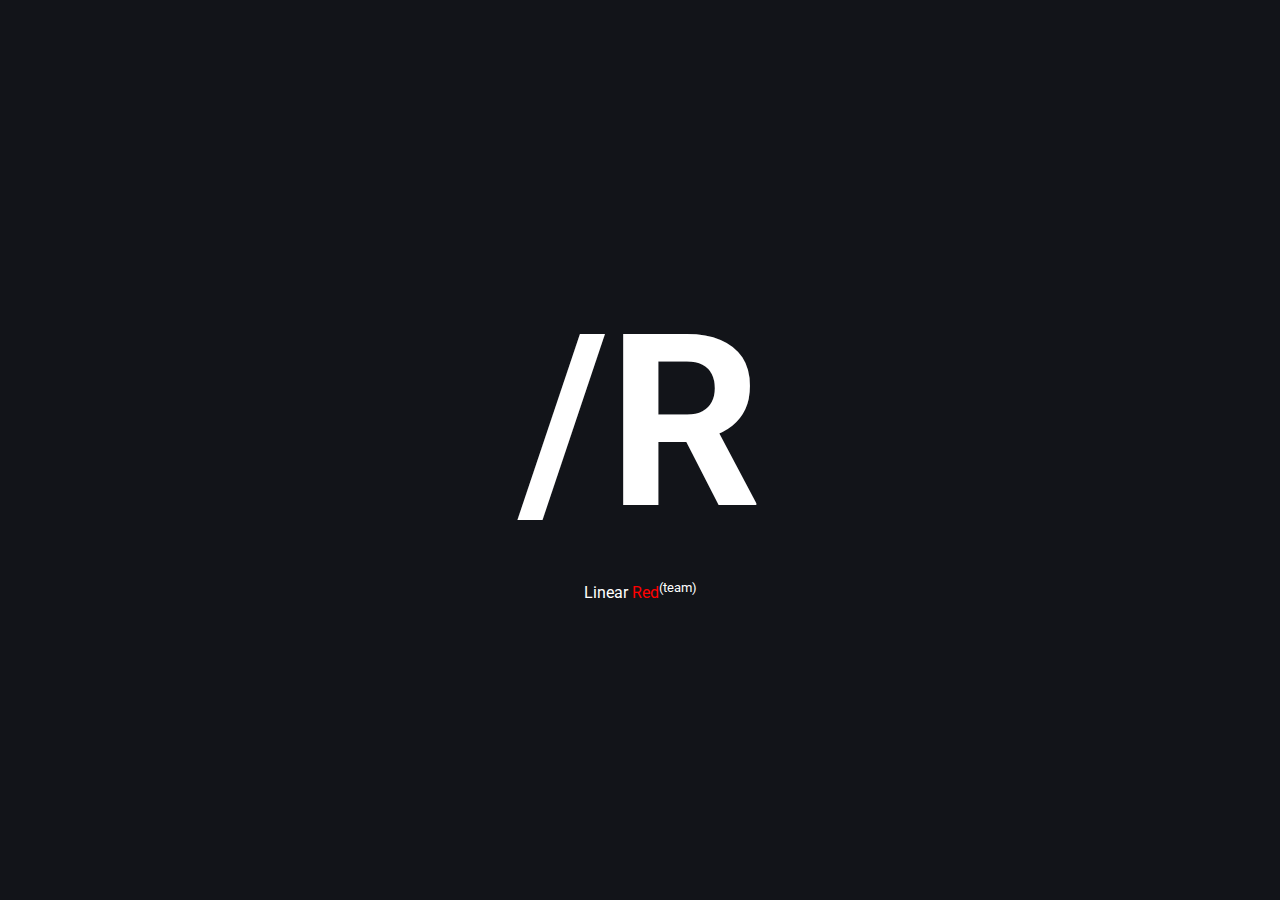
==== index.html @ 350db98c "Add files via upload" ====
<!DOCTYPE html>
<html lang="en">
<head>
    <meta charset="UTF-8">
    <meta name="viewport" content="width=device-width, initial-scale=1.0">
    <title>Linear Red(Team)</title>
    <link rel="stylesheet" href="https://fonts.googleapis.com/css?family=Roboto:300,300i,400,400i,700,700i%7CRoboto+Mono:400,400i,700,700i&display=fallback">
    <link rel="stylesheet" href="styles.css">
</head>
<body>
    <main>
        <h1 aria-label="Linear Red(Team)">/R</h1>
        <p>Linear <span class="red-text">Red</span><sup>(team)</sup></p>
    </main>
</body>
</html>
---- styles.css ----
/* External CSS for styling */
body {
   font-family: 'Roboto', sans-serif;
   color: white;
   background-color: #121419;
   text-align: center;
   margin: 0;
   padding: 0;
   display: flex;
   justify-content: center;
   align-items: center;
   height: 100vh;
}

h1 {
   margin: 0;
   font-family: 'Roboto', sans-serif;
   font-size: 15em;
}

.red-text {
   color: red;
}
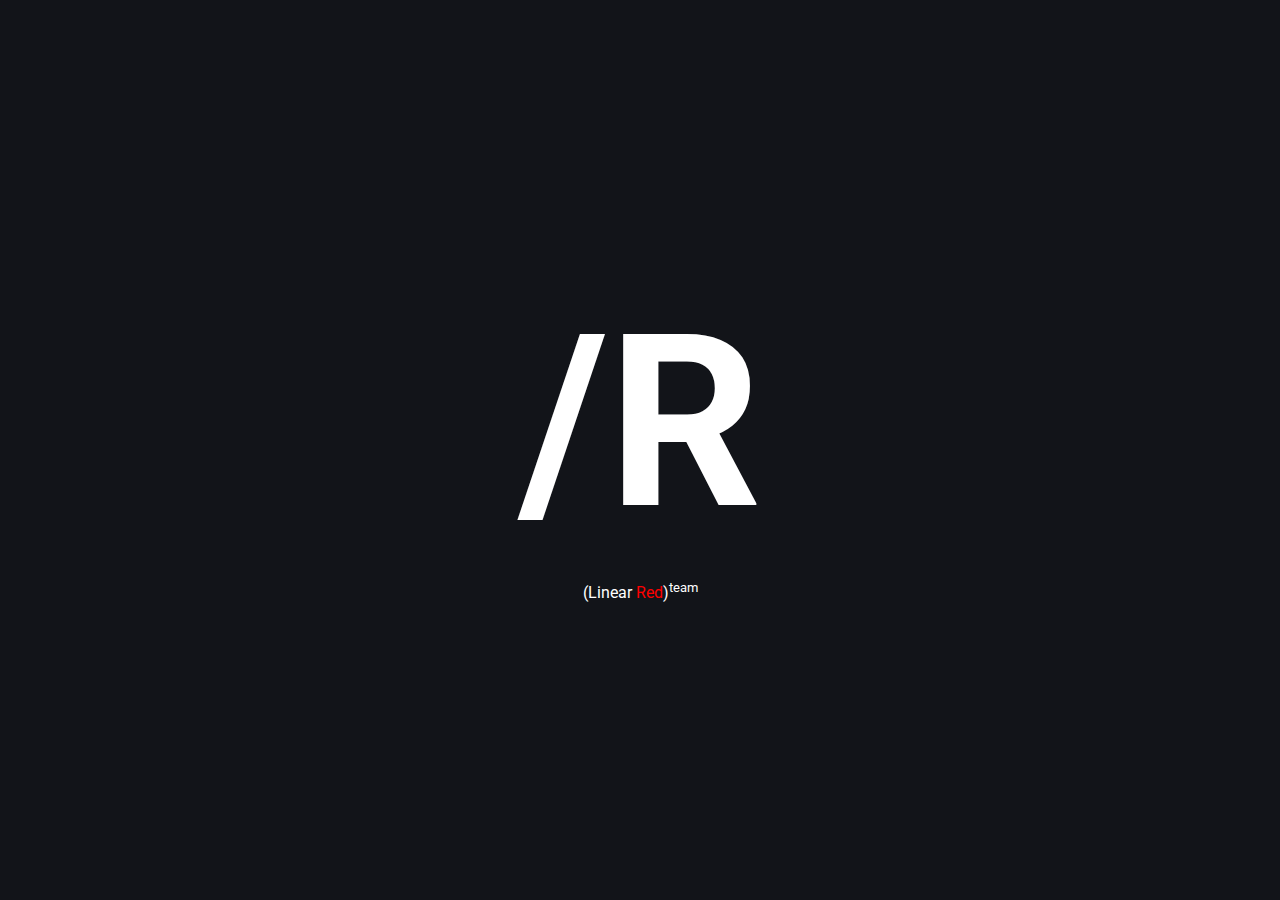
==== commit ec873a9d: "Update index.html" ====
--- a/index.html
+++ b/index.html
@@ -3,14 +3,14 @@
 <head>
     <meta charset="UTF-8">
     <meta name="viewport" content="width=device-width, initial-scale=1.0">
-    <title>Linear Red(Team)</title>
+    <title>(Linear Red)team</title>
     <link rel="stylesheet" href="https://fonts.googleapis.com/css?family=Roboto:300,300i,400,400i,700,700i%7CRoboto+Mono:400,400i,700,700i&display=fallback">
     <link rel="stylesheet" href="styles.css">
 </head>
 <body>
     <main>
         <h1 aria-label="Linear Red(Team)">/R</h1>
-        <p>Linear <span class="red-text">Red</span><sup>(team)</sup></p>
+        <p>(Linear <span class="red-text">Red</span>)<sup>team</sup></p>
     </main>
 </body>
 </html>
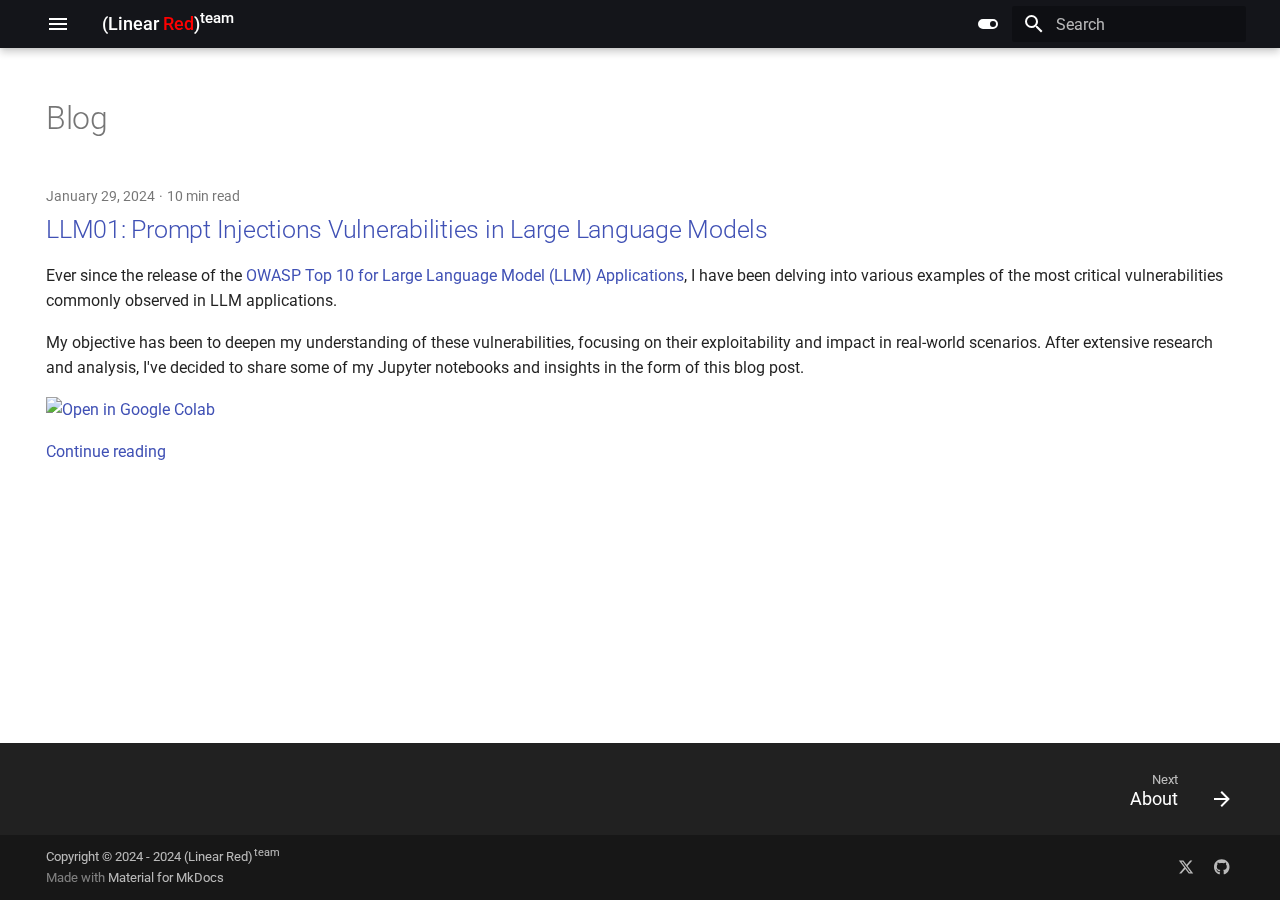
==== commit 83e92e82: "Update from https://github.com/linear-red/mkdocs-material/commit/1087065d7633c5d9809f232d4a11550712b" ====
--- a/index.html
+++ b/index.html
@@ -1,16 +1,15 @@
-<!DOCTYPE html>
+
+<!doctype html>
 <html lang="en">
 <head>
-    <meta charset="UTF-8">
-    <meta name="viewport" content="width=device-width, initial-scale=1.0">
-    <title>(Linear Red)team</title>
-    <link rel="stylesheet" href="https://fonts.googleapis.com/css?family=Roboto:300,300i,400,400i,700,700i%7CRoboto+Mono:400,400i,700,700i&display=fallback">
-    <link rel="stylesheet" href="styles.css">
+    <meta charset="utf-8">
+    <title>Redirecting...</title>
+    <link rel="canonical" href="blog/">
+    <meta name="robots" content="noindex">
+    <script>var anchor=window.location.hash.substr(1);location.href="blog/"+(anchor?"#"+anchor:"")</script>
+    <meta http-equiv="refresh" content="0; url=blog/">
 </head>
 <body>
-    <main>
-        <h1 aria-label="Linear Red(Team)">/R</h1>
-        <p>(Linear <span class="red-text">Red</span>)<sup>team</sup></p>
-    </main>
+Redirecting...
 </body>
 </html>
